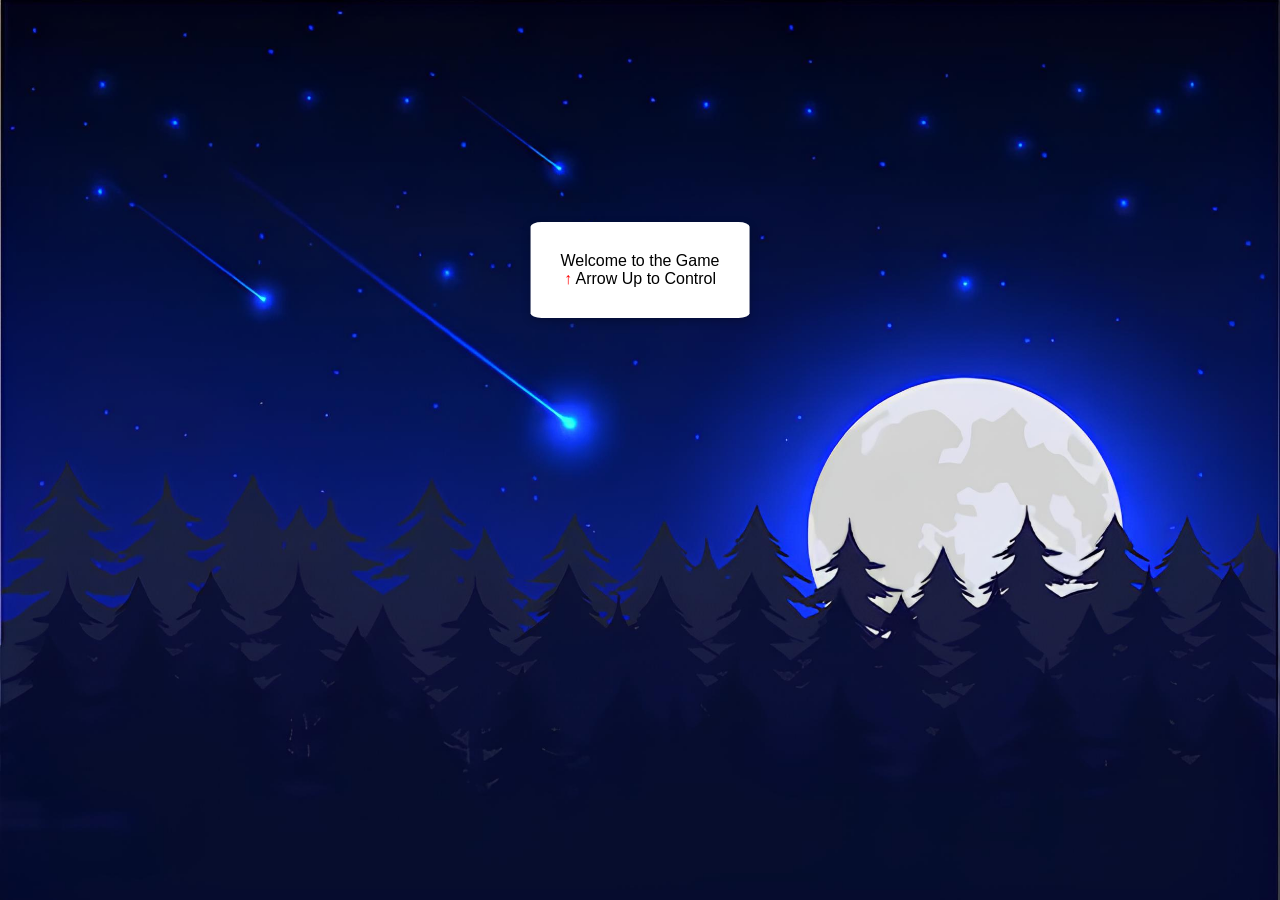
==== index.html @ 4c872826 "first commit" ====
<!DOCTYPE html>
<html lang="en">
<head>
    <meta charset="UTF-8">
    <meta name="viewport" content="width=device-width, initial-scale=1.0">
    <title>Flappy Gojo</title>
    <script src="script.js" defer></script>
    <link rel="stylesheet" href="styles.css">
</head>
<body>
    <div class="background"></div>
    <img src="images/gojo1.png" alt="invalid-img" class="gojo" id="gojo-1">
    <div class="message">
        Welcome to the Game
        <p>
            <span style="color: red;">
                &uarr;
            </span>
            Arrow Up to Control
        </p>
    </div>
    <div class="score">
        <span class="score_title"></span>
        <span class="score_val"></span>
    </div>
</body>
</html>
---- styles.css ----
*{
    margin: 0;
    padding: 0;
    box-sizing: border-box;
    font-family: Arial, Helvetica, sans-serif;
}

.background{
    height: 100vh;
    width: 100vw;
    background: url('images/night.jpg') no-repeat center center fixed;
    background-size: cover;
}

.gojo{
    height: 100px;
    width: 70px;
    position: fixed;
    top: 40vh;
    left: 20vw;
    z-index: 100;
    /* transform: scale(-1, 1); */
}

.curse{
    position: fixed;
    top: 55vh;
    left: 100vw;
    height: 70vh;
    width: 14vw; 
    /* z-index: 90; */
}

.message{
    position: absolute;
    z-index: 10;
    font-family: Verdana, Geneva, Tahoma, sans-serif;
    color: rgb(0, 0, 0);
    top: 30%;
    left: 50%;
    transform: translate(-50%, -50%);
    text-align: center;
}

.messageStyle{
    background: white;
    padding: 30px;
    box-shadow: rgba(0, 0, 0, 0.267) 0px 3px 8px;
    border-radius: 5%; 
}

.score {
	position: fixed;
	z-index: 10;
	height: 10vh;
	font-size: 10vh;
	font-weight: 100;
	color: white;
	top: 0;
	left: 0;
	margin: 10px;
    font-family: Verdana, Geneva, Tahoma, sans-serif;
}
.score_val {
	color: gold;
	font-weight: bold;
}

@media only screen and (max-width: 480px) {
    .score {
        font-size: 8vh;
    }

    .curse {
        width: 40vw; /* Increase the width for better visibility */
        height: 60vh; /* Increase height to make the curse images more prominent */
        background-size: contain;
    }

    .gojo {
        width: 20vw; /* Keep Gojo smaller for better control */
        height: auto; /* Maintain aspect ratio */
    }
}

@media only screen and (max-width: 768px) {
    .curse {
        width: 30vw; /* Moderate size adjustment for tablets */
        height: 70vh;
        background-size: contain;
    }
}
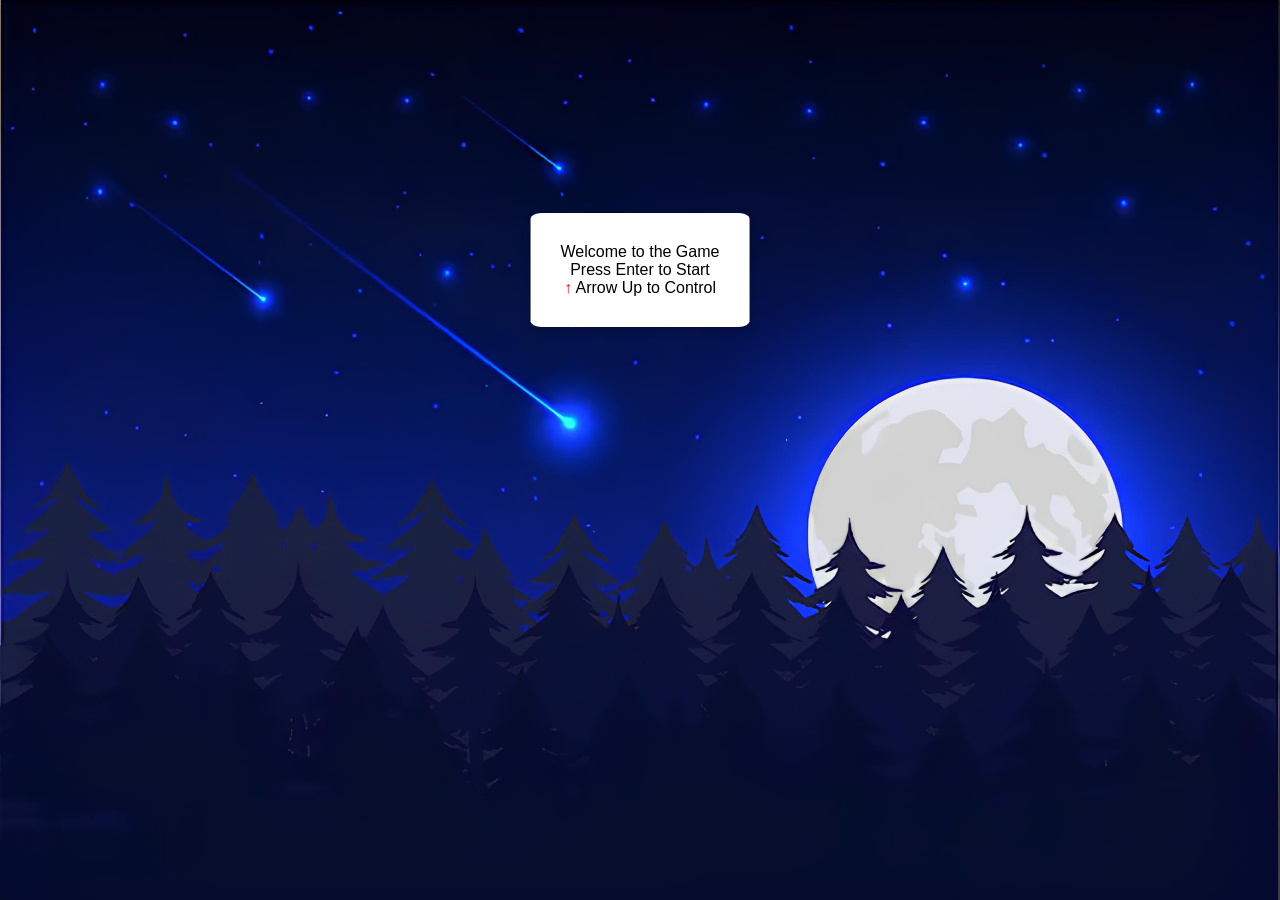
==== commit 2a304e28: "minor updation" ====
--- a/index.html
+++ b/index.html
@@ -13,6 +13,9 @@
     <div class="message">
         Welcome to the Game
         <p>
+            Press Enter to Start
+        </p>
+        <p>
             <span style="color: red;">
                 &uarr;
             </span>
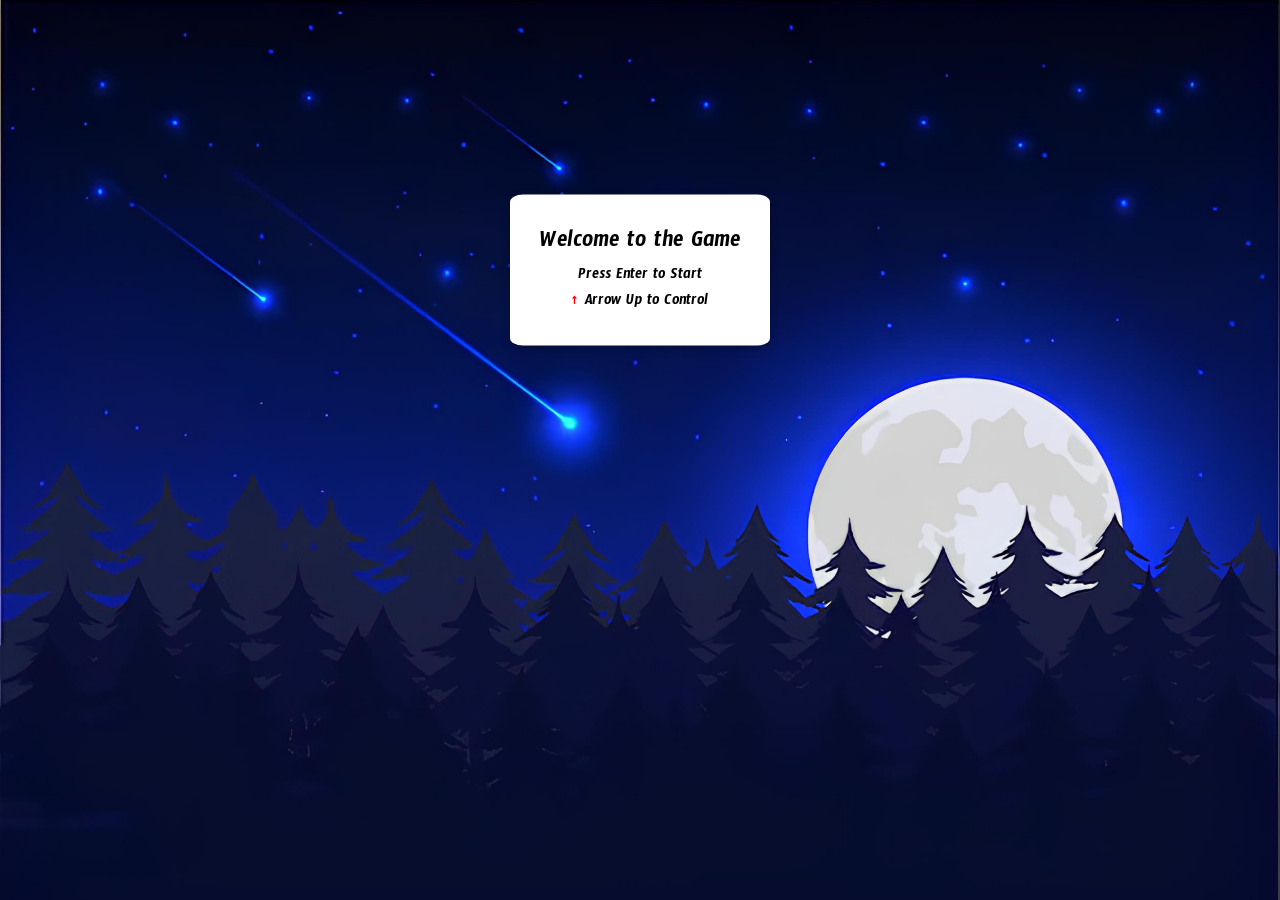
==== commit b7448640: "text updation" ====
--- a/index.html
+++ b/index.html
@@ -11,7 +11,9 @@
     <div class="background"></div>
     <img src="images/gojo1.png" alt="invalid-img" class="gojo" id="gojo-1">
     <div class="message">
-        Welcome to the Game
+        <h2>
+            Welcome to the Game
+        </h2>
         <p>
             Press Enter to Start
         </p>
--- a/styles.css
+++ b/styles.css
@@ -1,9 +1,13 @@
+@import url('https://fonts.googleapis.com/css2?family=Raleway:ital,wght@0,100..900;1,100..900&family=Timmana&display=swap');
+
 *{
     margin: 0;
     padding: 0;
     box-sizing: border-box;
-    font-family: Arial, Helvetica, sans-serif;
-}
+    font-family: "Timmana", sans-serif;
+    font-weight: 400;
+    font-style: normal;
+  
 
 .background{
     height: 100vh;
@@ -34,7 +38,7 @@
 .message{
     position: absolute;
     z-index: 10;
-    font-family: Verdana, Geneva, Tahoma, sans-serif;
+    font-family: "Timmana", sans-serif;
     color: rgb(0, 0, 0);
     top: 30%;
     left: 50%;
@@ -43,7 +47,7 @@
 }
 
 .messageStyle{
-    background: white;
+    background: rgb(255, 255, 255);
     padding: 30px;
     box-shadow: rgba(0, 0, 0, 0.267) 0px 3px 8px;
     border-radius: 5%; 
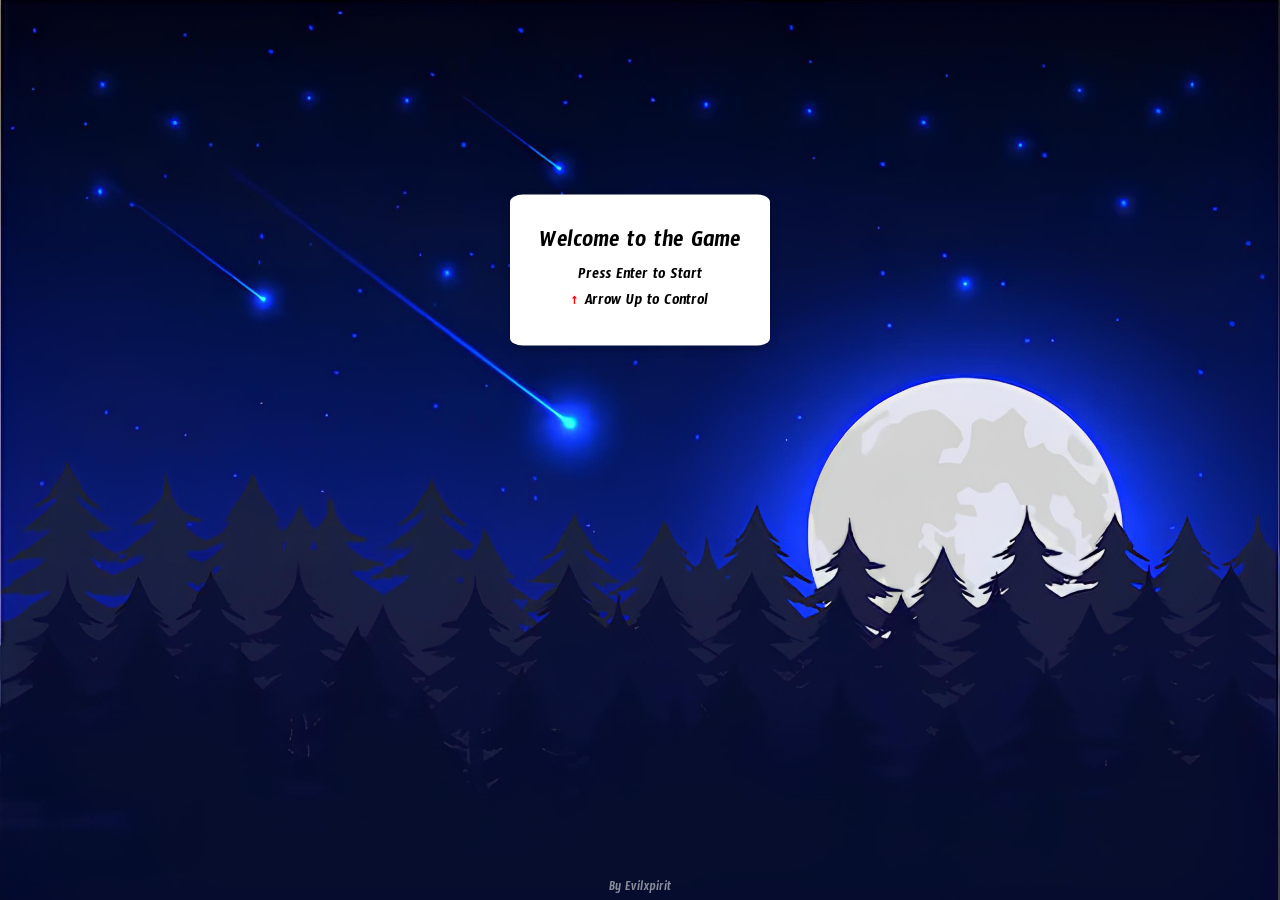
==== commit b799249c: "text updation" ====
--- a/index.html
+++ b/index.html
@@ -28,5 +28,8 @@
         <span class="score_title"></span>
         <span class="score_val"></span>
     </div>
+    <footer>
+        By <a href='https://github.com/EvilXpirit' target='blank'>Evilxpirit</a>
+    </footer>
 </body>
 </html>
--- a/styles.css
+++ b/styles.css
@@ -70,6 +70,25 @@
 	font-weight: bold;
 }
 
+footer {
+    color: #ffffff85;
+    font-size: 13px;
+    font-weight: 200;
+    position: fixed;
+    bottom: 0px;
+    text-align: center;
+    left: 50%;
+    transform: translateX(-50%);
+  }
+
+  footer a {
+    color: #ffffff85;
+    text-decoration: none;
+  }
+  footer a:hover {
+    color: rgba(156, 156, 255, 0.612);
+  }
+
 @media only screen and (max-width: 480px) {
     .score {
         font-size: 8vh;
@@ -93,5 +112,4 @@
         height: 70vh;
         background-size: contain;
     }
-}
-
+}
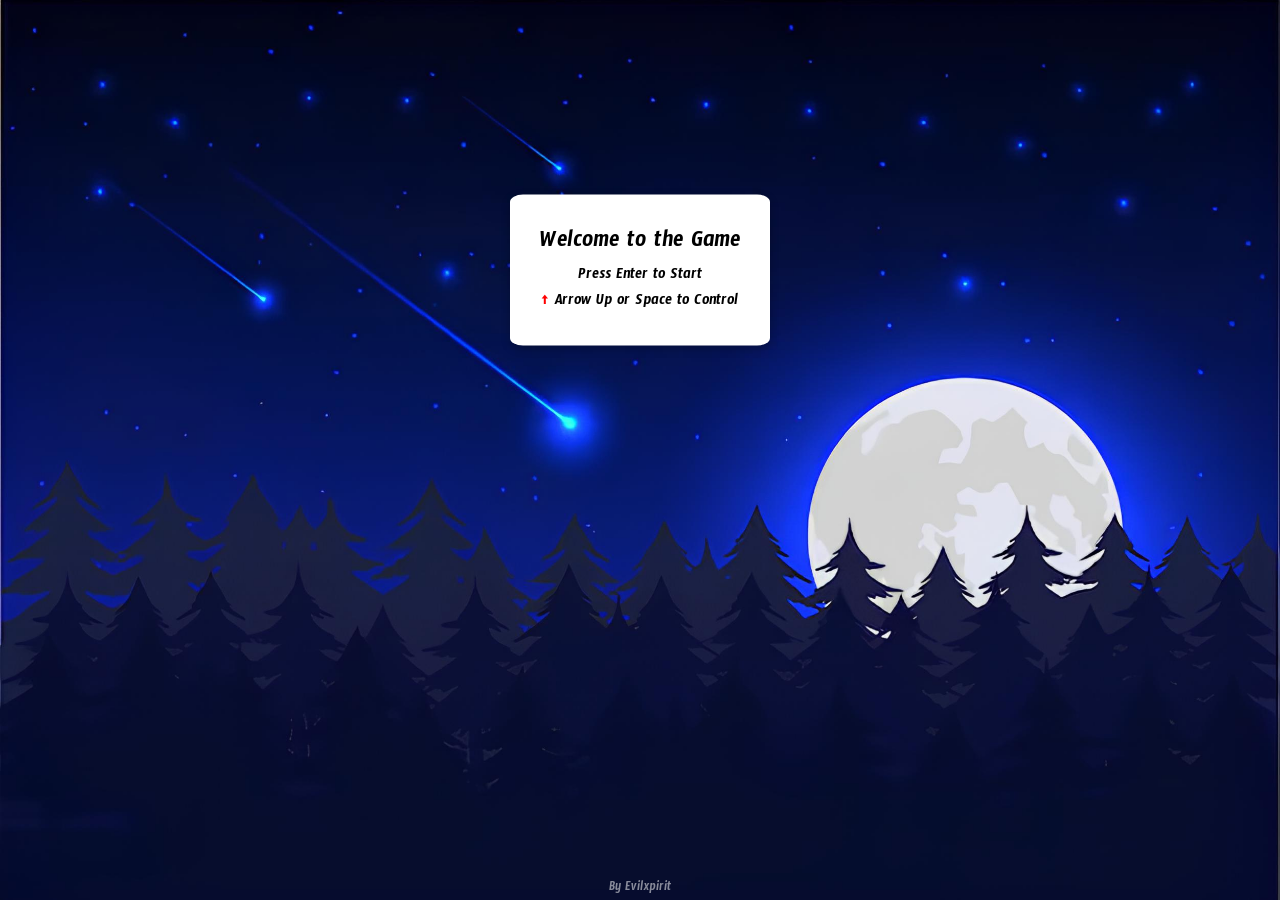
==== commit 77026c0a: "minor updation" ====
--- a/index.html
+++ b/index.html
@@ -18,10 +18,10 @@
             Press Enter to Start
         </p>
         <p>
-            <span style="color: red;">
+            <span style="color: red; font-weight: bolder;">
                 &uarr;
             </span>
-            Arrow Up to Control
+            Arrow Up or Space to Control
         </p>
     </div>
     <div class="score">
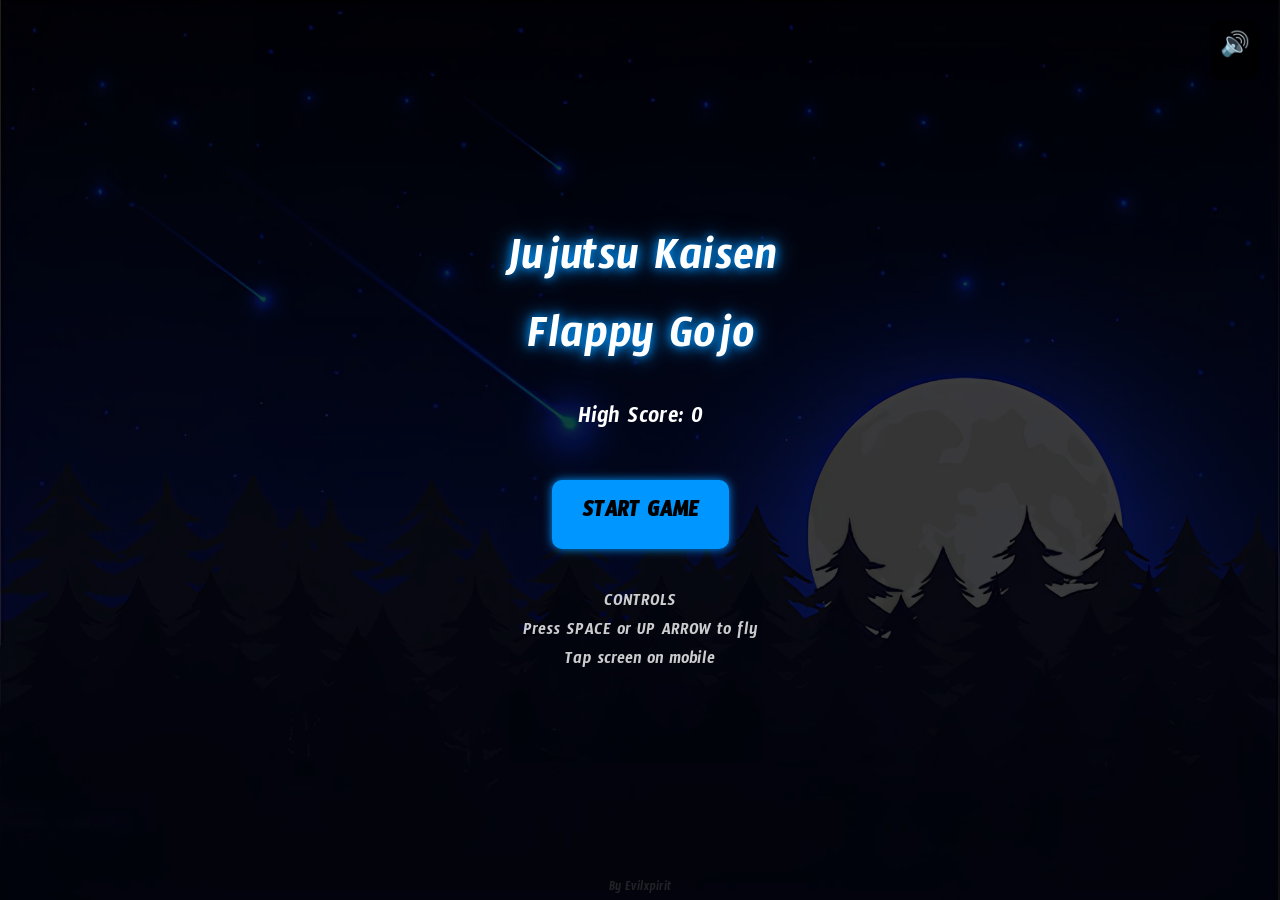
==== commit e6eff5a8: "UI Revamped" ====
--- a/index.html
+++ b/index.html
@@ -4,12 +4,33 @@
     <meta charset="UTF-8">
     <meta name="viewport" content="width=device-width, initial-scale=1.0">
     <title>Flappy Gojo</title>
-    <script src="script.js" defer></script>
     <link rel="stylesheet" href="styles.css">
 </head>
 <body>
     <div class="background"></div>
     <img src="images/gojo1.png" alt="invalid-img" class="gojo" id="gojo-1">
+    
+    <!-- Main Menu -->
+    <!-- <div class="menu-screen" id="menu-screen">
+        <h1>Jujutsu Kaisen<br>Flappy Gojo</h1>
+        <div class="high-score" id="high-score">High Score: 0</div>
+        <button class="start-btn" id="start-btn">START GAME</button>
+        <div class="controls">
+            CONTROLS<br>Press SPACE or UP ARROW to fly<br>Tap screen on mobile
+        </div>
+    </div> -->
+    
+    <!-- Game Over Screen -->
+    <!-- <div class="game-over-screen" id="game-over-screen">
+        <h1>GAME OVER</h1>
+        <h2>Weak Loser</h2>
+        <div class="final-score" id="final-score">Your Score: 0</div>
+        <div class="new-high-score" id="new-high-score">NEW HIGH SCORE!</div>
+        <button class="restart-btn" id="restart-btn">PLAY AGAIN</button>
+        <button class="menu-btn" id="menu-btn">MAIN MENU</button>
+    </div> -->
+    
+    <!-- Original Message Element (will be hidden/shown as needed) -->
     <div class="message">
         <h2>
             Welcome to the Game
@@ -24,12 +45,25 @@
             Arrow Up or Space to Control
         </p>
     </div>
+    
+    <!-- Score Display -->
     <div class="score">
         <span class="score_title"></span>
         <span class="score_val"></span>
     </div>
+    
+    <!-- In-Game UI Elements -->
+    <div class="game-ui" id="game-ui">
+        <div class="score-display" id="score-display">
+            Score: <span id="current-score">0</span>
+        </div>
+        <button class="mute-btn" id="mute-btn">🔊</button>
+    </div>
+    
     <footer>
         By <a href='https://github.com/EvilXpirit' target='blank'>Evilxpirit</a>
     </footer>
+    
+    <script src="script.js" defer></script>
 </body>
 </html>
--- a/styles.css
+++ b/styles.css
@@ -1,41 +1,45 @@
 @import url('https://fonts.googleapis.com/css2?family=Raleway:ital,wght@0,100..900;1,100..900&family=Timmana&display=swap');
 
-*{
+* {
     margin: 0;
     padding: 0;
     box-sizing: border-box;
     font-family: "Timmana", sans-serif;
     font-weight: 400;
     font-style: normal;
-  
-
-.background{
+}
+
+.background {
     height: 100vh;
     width: 100vw;
     background: url('images/night.jpg') no-repeat center center fixed;
     background-size: cover;
 }
 
-.gojo{
+.gojo {
     height: 100px;
     width: 70px;
     position: fixed;
     top: 40vh;
     left: 20vw;
     z-index: 100;
-    /* transform: scale(-1, 1); */
-}
-
-.curse{
+}
+
+.curse {
     position: fixed;
     top: 55vh;
     left: 100vw;
     height: 70vh;
-    width: 14vw; 
-    /* z-index: 90; */
-}
-
-.message{
+    width: 14vw;
+    filter: drop-shadow(0 0 5px rgba(255, 0, 0, 0.5));
+    transition: filter 0.2s;
+}
+
+.curse:hover {
+    filter: drop-shadow(0 0 10px rgba(255, 0, 0, 0.8));
+}
+
+.message {
     position: absolute;
     z-index: 10;
     font-family: "Timmana", sans-serif;
@@ -46,28 +50,29 @@
     text-align: center;
 }
 
-.messageStyle{
+.messageStyle {
     background: rgb(255, 255, 255);
     padding: 30px;
     box-shadow: rgba(0, 0, 0, 0.267) 0px 3px 8px;
-    border-radius: 5%; 
+    border-radius: 5%;
 }
 
 .score {
-	position: fixed;
-	z-index: 10;
-	height: 10vh;
-	font-size: 10vh;
-	font-weight: 100;
-	color: white;
-	top: 0;
-	left: 0;
-	margin: 10px;
+    position: fixed;
+    z-index: 10;
+    height: 10vh;
+    font-size: 10vh;
+    font-weight: 100;
+    color: white;
+    top: 0;
+    left: 0;
+    margin: 10px;
     font-family: Verdana, Geneva, Tahoma, sans-serif;
 }
+
 .score_val {
-	color: gold;
-	font-weight: bold;
+    color: gold;
+    font-weight: bold;
 }
 
 footer {
@@ -79,15 +84,215 @@
     text-align: center;
     left: 50%;
     transform: translateX(-50%);
-  }
-
-  footer a {
+    z-index: 10;
+}
+
+footer a {
     color: #ffffff85;
     text-decoration: none;
-  }
-  footer a:hover {
+}
+
+footer a:hover {
     color: rgba(156, 156, 255, 0.612);
-  }
+}
+
+/* Game UI - Fixed to overlay game properly */
+#game-ui {
+    position: fixed;
+    top: 0;
+    left: 0;
+    width: 100%;
+    height: 100%;
+    pointer-events: none;
+    z-index: 1000;
+}
+
+/* Menu Screen */
+.menu-screen {
+    position: fixed;
+    top: 0;
+    left: 0;
+    width: 100%;
+    height: 100%;
+    display: flex;
+    flex-direction: column;
+    justify-content: center;
+    align-items: center;
+    background-color: rgba(0, 0, 0, 0.75);
+    color: white;
+    text-align: center;
+    z-index: 1000;
+    pointer-events: auto;
+}
+
+.menu-screen h1 {
+    font-size: 48px;
+    text-shadow: 0 0 10px #0096FF, 0 0 20px #0096FF;
+    margin-bottom: 20px;
+    animation: pulse 2s infinite ease-in-out;
+}
+
+.high-score {
+    font-size: 24px;
+    margin-bottom: 40px;
+}
+
+.start-btn {
+    background-color: #0096FF;
+    border: none;
+    padding: 15px 30px;
+    font-size: 24px;
+    border-radius: 10px;
+    cursor: pointer;
+    font-weight: bold;
+    box-shadow: 0 0 10px #0096FF;
+    transition: all 0.2s;
+    margin-bottom: 20px;
+    pointer-events: auto;
+    font-family: "Timmana", sans-serif;
+}
+
+.start-btn:hover {
+    transform: scale(1.1);
+    box-shadow: 0 0 20px #0096FF;
+}
+
+.controls {
+    margin-top: 20px;
+    font-size: 18px;
+    opacity: 0.8;
+}
+
+/* Game Over Screen */
+.game-over-screen {
+    position: fixed;
+    top: 0;
+    left: 0;
+    width: 100%;
+    height: 100%;
+    display: none;
+    flex-direction: column;
+    justify-content: center;
+    align-items: center;
+    background-color: rgba(0, 0, 0, 0.75);
+    color: white;
+    text-align: center;
+    z-index: 1000;
+    pointer-events: auto;
+}
+
+.game-over-screen h1 {
+    font-size: 48px;
+    color: red;
+    text-shadow: 0 0 10px red, 0 0 20px red;
+    margin-bottom: 10px;
+    animation: pulse 2s infinite ease-in-out;
+}
+
+.game-over-screen h2 {
+    font-size: 36px;
+    color: red;
+    margin-bottom: 30px;
+}
+
+.final-score {
+    font-size: 24px;
+    margin-bottom: 10px;
+}
+
+.new-high-score {
+    font-size: 28px;
+    color: gold;
+    text-shadow: 0 0 10px gold;
+    margin-bottom: 40px;
+    display: none;
+}
+
+.restart-btn {
+    background-color: #0096FF;
+    border: none;
+    padding: 15px 30px;
+    font-size: 24px;
+    border-radius: 10px;
+    cursor: pointer;
+    font-weight: bold;
+    margin-bottom: 15px;
+    pointer-events: auto;
+    font-family: "Timmana", sans-serif;
+}
+
+.menu-btn {
+    background-color: transparent;
+    border: 2px solid #0096FF;
+    padding: 10px 20px;
+    font-size: 18px;
+    border-radius: 10px;
+    color: white;
+    cursor: pointer;
+    pointer-events: auto;
+    font-family: "Timmana", sans-serif;
+}
+
+/* Mute button - FIXED: Moved to right side to avoid score overlap */
+.mute-btn {
+    position: fixed;
+    top: 20px;
+    right: 20px; /* Changed from left to right */
+    background-color: rgba(0, 0, 0, 0.7);
+    border: none;
+    border-radius: 10px;
+    padding: 10px;
+    cursor: pointer;
+    color: white;
+    font-size: 24px;
+    pointer-events: auto;
+    z-index: 1100;
+}
+
+/* Button hover effects */
+.start-btn:hover, .restart-btn:hover, .menu-btn:hover, .mute-btn:hover {
+    transform: scale(1.05);
+    transition: transform 0.2s ease;
+}
+
+/* Animations */
+@keyframes pulse {
+    0% { transform: scale(1); }
+    50% { transform: scale(1.05); }
+    100% { transform: scale(1); }
+}
+
+@keyframes fadeIn {
+    from { opacity: 0; }
+    to { opacity: 1; }
+}
+
+@keyframes slideIn {
+    from { transform: translateY(-20px); opacity: 0; }
+    to { transform: translateY(0); opacity: 1; }
+}
+
+.menu-screen, .game-over-screen {
+    animation: fadeIn 0.5s ease-out;
+}
+
+/* Responsive design for mobile */
+@media only screen and (max-width: 768px) {
+    .curse {
+        width: 30vw;
+        height: 70vh;
+        background-size: contain;
+    }
+    
+    .menu-screen h1, .game-over-screen h1 {
+        font-size: 36px;
+    }
+    
+    .start-btn, .restart-btn, .menu-btn {
+        padding: 12px 24px;
+        font-size: 20px;
+    }
+}
 
 @media only screen and (max-width: 480px) {
     .score {
@@ -95,21 +300,22 @@
     }
 
     .curse {
-        width: 40vw; /* Increase the width for better visibility */
-        height: 60vh; /* Increase height to make the curse images more prominent */
+        width: 40vw;
+        height: 60vh;
         background-size: contain;
     }
 
     .gojo {
-        width: 20vw; /* Keep Gojo smaller for better control */
-        height: auto; /* Maintain aspect ratio */
-    }
-}
-
-@media only screen and (max-width: 768px) {
-    .curse {
-        width: 30vw; /* Moderate size adjustment for tablets */
-        height: 70vh;
-        background-size: contain;
+        width: 20vw;
+        height: auto;
+    }
+    
+    .menu-screen h1, .game-over-screen h1 {
+        font-size: 28px;
+    }
+    
+    .start-btn, .restart-btn, .menu-btn {
+        padding: 10px 20px;
+        font-size: 16px;
     }
 }
